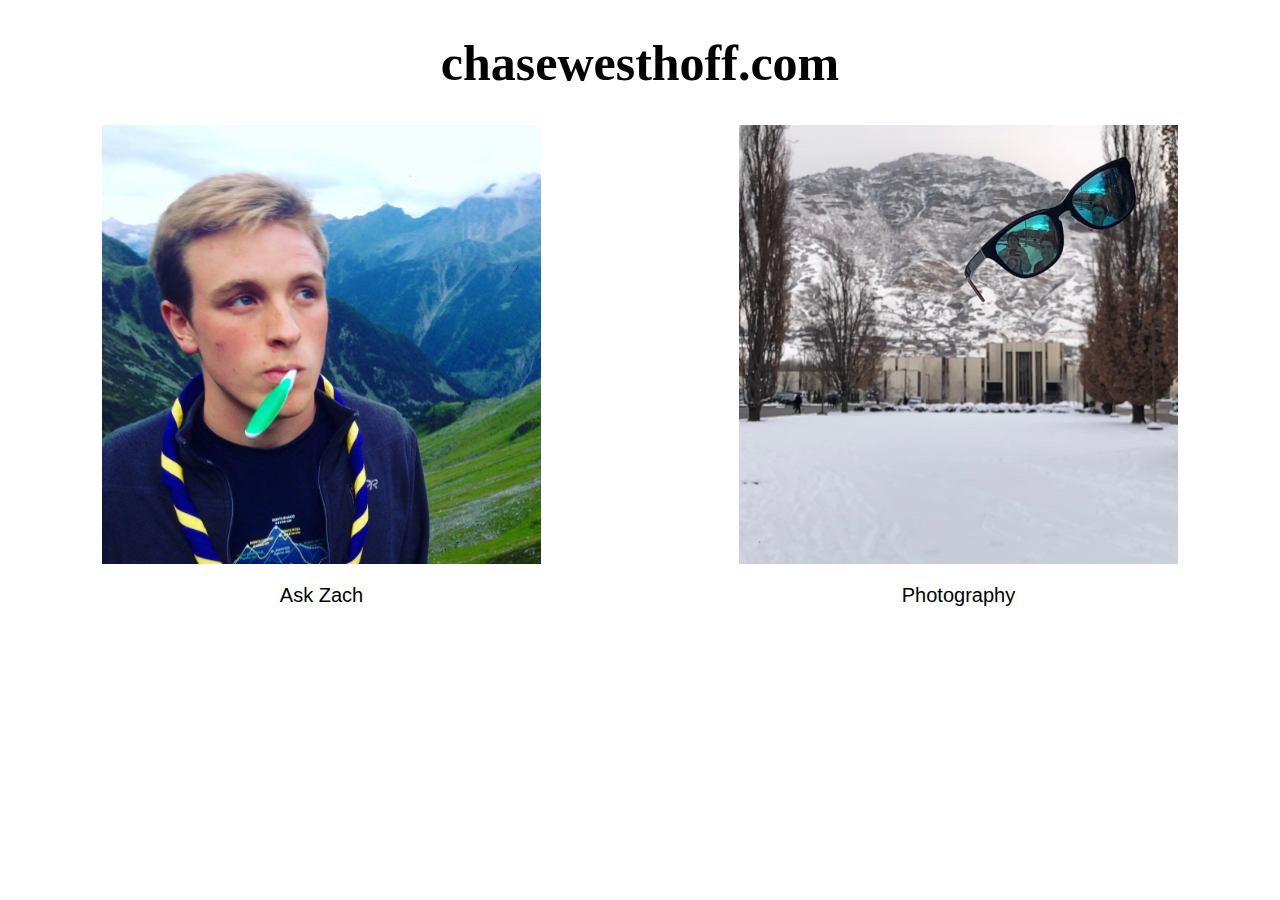
==== index.html @ 4a78f8e6 "Zach answered" ====
<!DOCTYPE html>
<html>
<head>
	<!-- Global site tag (gtag.js) - Google Analytics -->
<script async src="https://www.googletagmanager.com/gtag/js?id=UA-112843469-1"></script>
<script>
  window.dataLayer = window.dataLayer || [];
  function gtag(){dataLayer.push(arguments);}
  gtag('js', new Date());

  gtag('config', 'UA-112843469-2');
</script>
<title>Intro</title>
<link rel="stylesheet" type="text/css" href="chasewesthoff.css">
</head>

<body>

<h1> chasewesthoff.com </h1>

<div class='wrapper'>
  <div class='image'>
    <a href="http://104.236.159.146/askzach.html"> <img src="Zach_Toothbrush.jpg"/> </a>
    <p> Ask Zach </p>
  </div>
  <div class='image'>
    <a href="http://104.236.159.146/home.html"> <img src="Flying_Glasses.jpg"/> </a>
    <p> Photography </p>
  </div>

</div>



</body>
</html>
---- chasewesthoff.css ----
body {
    background-color: white;
}

h1 {
    font-family: Times New Roman;
    font-size: 50px;
    text-align: center;
}
p {
    font-family: helvetica;
    font-size: 20px;
    text-align: center;
}

img {
    display: block;
    margin-left: auto;
    margin-right: auto;
    width: 70%;
}
.wrapper {
    display: grid;
    grid-template-columns: 1fr 1fr ;
    grid-column-gap: 10px;
    grid-row-gap: 50px;


    background-color: white;
}

.footer {
    left: 0;
    bottom: 0;
    width: 100%;
    color: black;    
    font-family: helvetica;
    font-size: 10px;
    text-align: center;
}

.container {
    padding: auto;
    margin: auto;
  display: table;
  text-align: center;
  width: 70%;

}
.row {
    text-align: center;
}
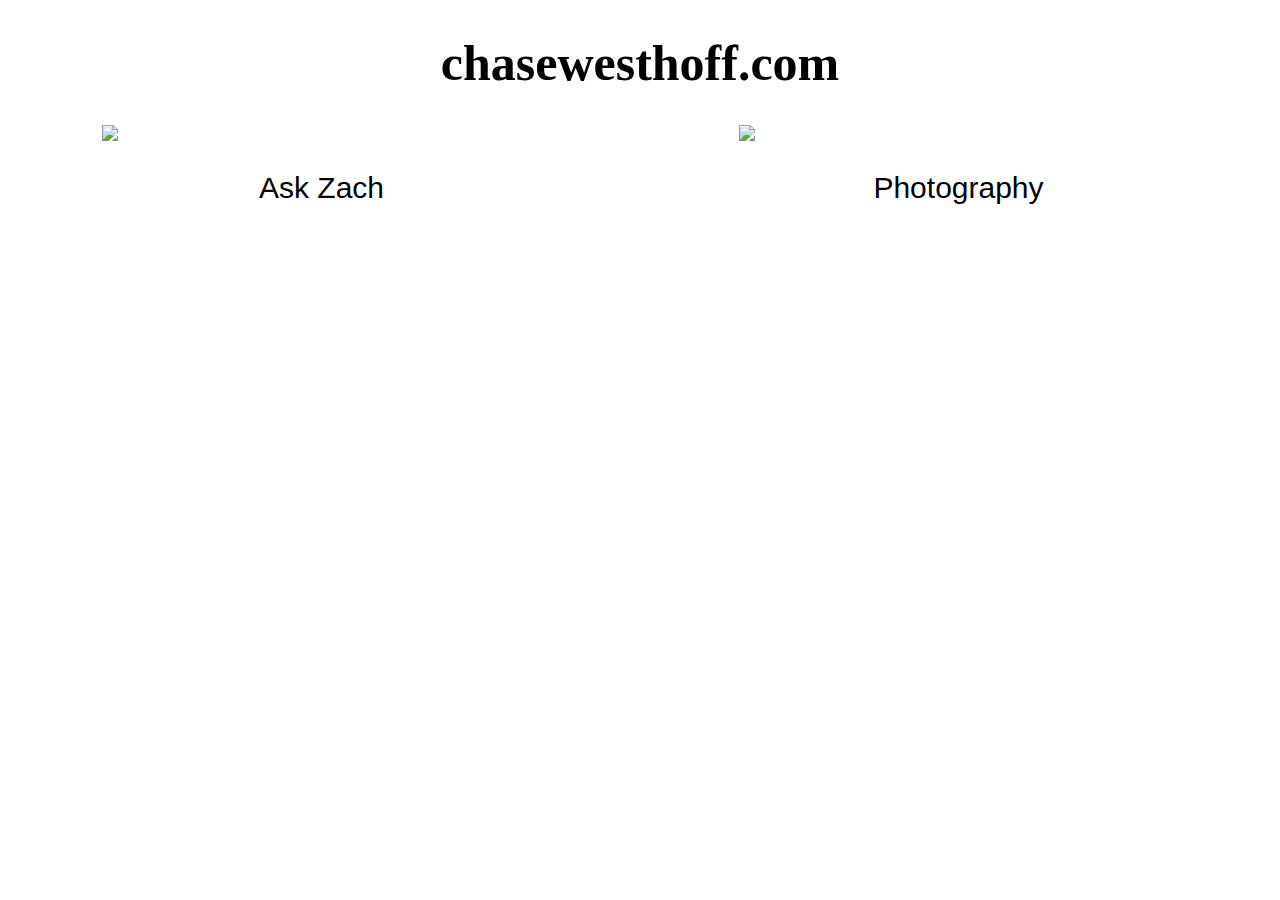
==== commit e9171f97: "organizedimages" ====
--- a/index.html
+++ b/index.html
@@ -20,11 +20,11 @@
 
 <div class='wrapper'>
   <div class='image'>
-    <a href="http://104.236.159.146/askzach.html"> <img src="Zach_Toothbrush.jpg"/> </a>
+    <a href="http://104.236.159.146/askzach.html"> <img src="images/Zach_Toothbrush.jpg"/> </a>
     <p> Ask Zach </p>
   </div>
   <div class='image'>
-    <a href="http://104.236.159.146/home.html"> <img src="Flying_Glasses.jpg"/> </a>
+    <a href="http://104.236.159.146/home.html"> <img src="images/Flying_Glasses.jpg"/> </a>
     <p> Photography </p>
   </div>
 
--- a/chasewesthoff.css
+++ b/chasewesthoff.css
@@ -9,7 +9,7 @@
 }
 p {
     font-family: helvetica;
-    font-size: 20px;
+    font-size: 30px;
     text-align: center;
 }
 
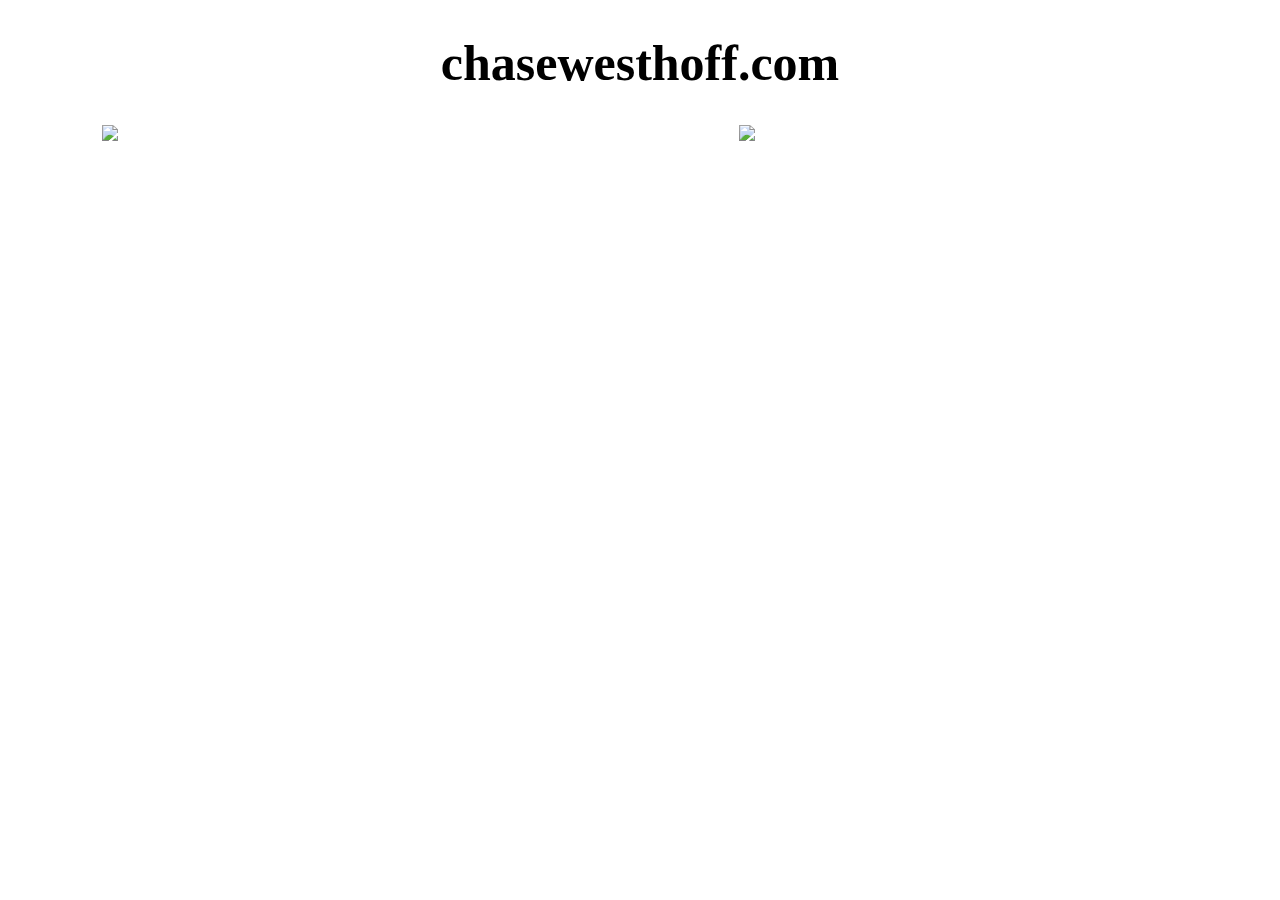
==== commit 2b118cd3: "pretty logo stuff" ====
--- a/index.html
+++ b/index.html
@@ -20,12 +20,10 @@
 
 <div class='wrapper'>
   <div class='image'>
-    <a href="http://104.236.159.146/askzach.html"> <img src="images/Zach_Toothbrush.jpg"/> </a>
-    <p> Ask Zach </p>
+    <a href="http://104.236.159.146/askzach.html"> <img src="images/askzach_pink_logo.jpg"/> </a>
   </div>
   <div class='image'>
-    <a href="http://104.236.159.146/home.html"> <img src="images/Flying_Glasses.jpg"/> </a>
-    <p> Photography </p>
+    <a href="http://104.236.159.146/home.html"> <img src="images/photography_logo.jpg"/> </a>
   </div>
 
 </div>
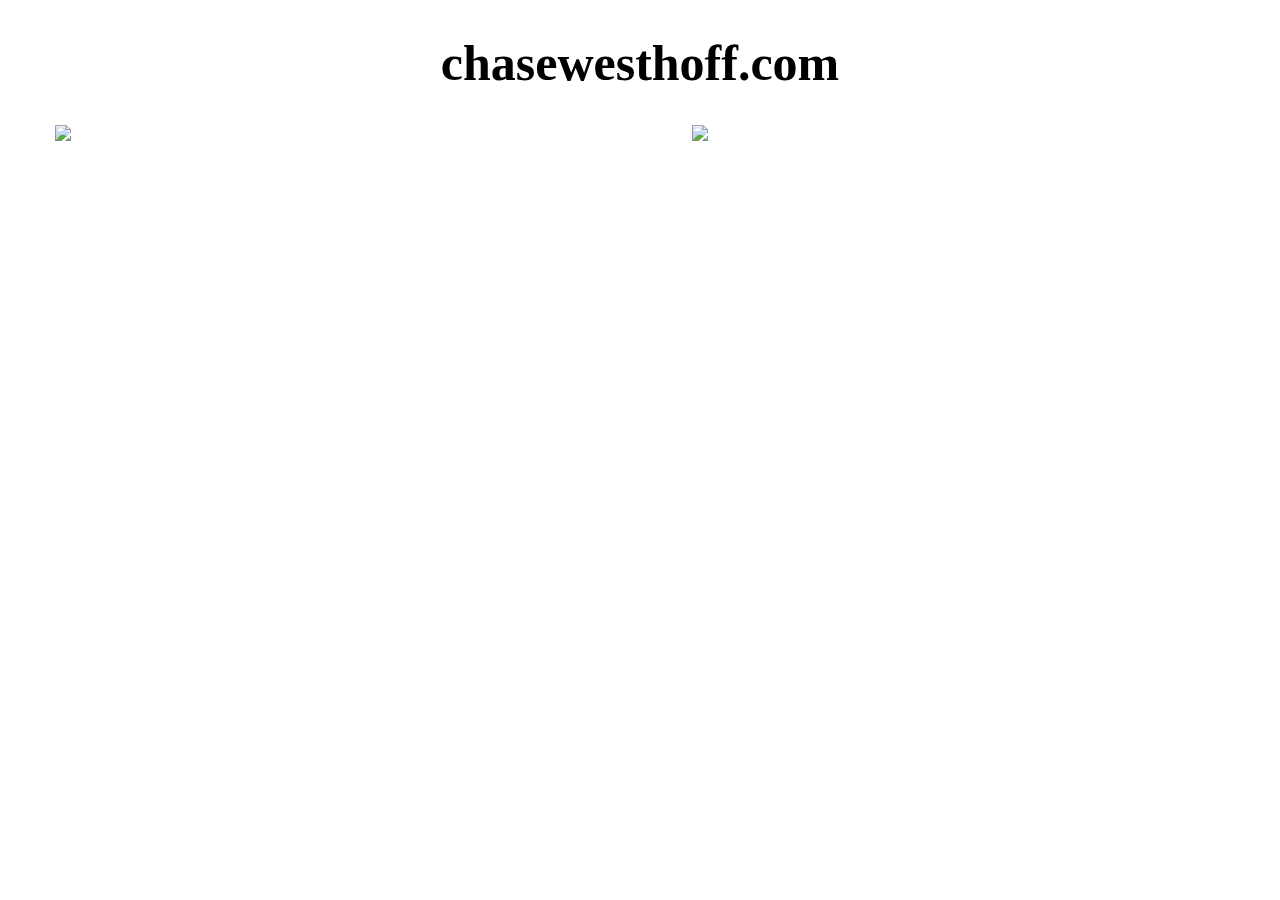
==== commit 2fa97170: "resize" ====
--- a/index.html
+++ b/index.html
@@ -19,10 +19,10 @@
 <h1> chasewesthoff.com </h1>
 
 <div class='wrapper'>
-  <div class='image'>
+  <div class='image' style="width: 50%">
     <a href="http://104.236.159.146/askzach.html"> <img src="images/askzach_pink_logo.jpg"/> </a>
   </div>
-  <div class='image'>
+  <div class='image' style="width: 50%">
     <a href="http://104.236.159.146/home.html"> <img src="images/photography_logo.jpg"/> </a>
   </div>
 
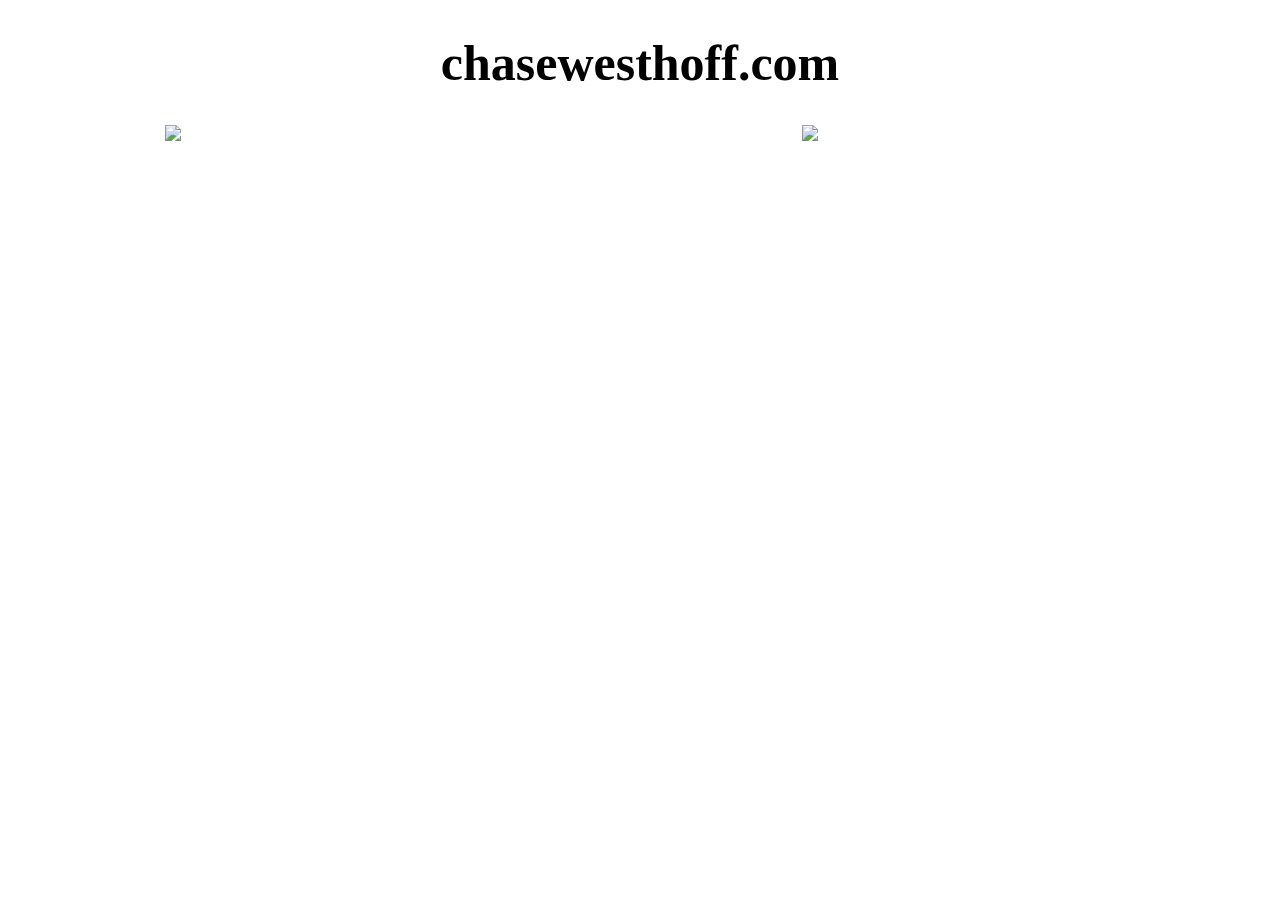
==== commit c44d227c: "resize" ====
--- a/index.html
+++ b/index.html
@@ -19,11 +19,11 @@
 <h1> chasewesthoff.com </h1>
 
 <div class='wrapper'>
-  <div class='image' style="width: 50%">
-    <a href="http://104.236.159.146/askzach.html"> <img src="images/askzach_pink_logo.jpg"/> </a>
+  <div class='image' >
+    <a href="http://104.236.159.146/askzach.html"> <img style="width: 50%" src="images/askzach_pink_logo.jpg"/> </a>
   </div>
-  <div class='image' style="width: 50%">
-    <a href="http://104.236.159.146/home.html"> <img src="images/photography_logo.jpg"/> </a>
+  <div class='image' >
+    <a href="http://104.236.159.146/home.html"> <img style="width: 50%" src="images/photography_logo.jpg"/> </a>
   </div>
 
 </div>
